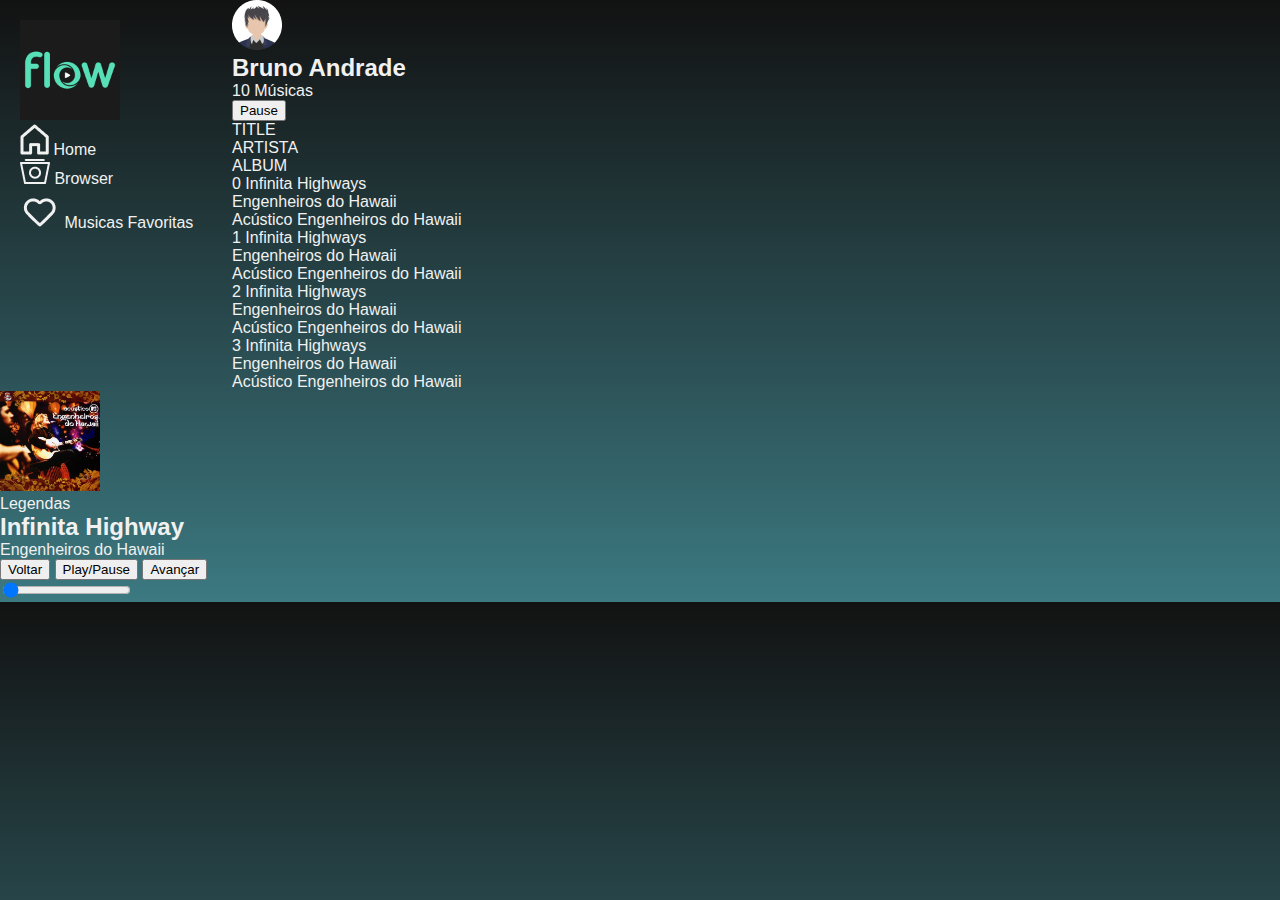
==== src/img/FLowfie.html @ 34af153f "Estilizando a classe style.css" ====
<!DOCTYPE html>
<!-- saved from url=(0074)file:///C:/Users/beman/VsCodeProjects/ProjetosGit/ProjetoSpotfy/index.html -->
<html lang="en"><head><meta http-equiv="Content-Type" content="text/html; charset=UTF-8">
    
    <meta http-equiv="X-UA-Compatible" content="IE=edge">
    <meta name="viewport" content="width=device-width, initial-scale=1.0">
    <title>FLowfie</title>

    <link rel="preconnect" href="https://fonts.googleapis.com/">
    <link rel="preconnect" href="https://fonts.gstatic.com/" crossorigin="">
    <link href="./FLowfie_files/css2" rel="stylesheet">

    <link rel="stylesheet" type="text/css" href="./FLowfie_files/style.css">
</head>
    <body> 
        <main>

            <!-- Menu de navegação-->
            <aside class="sideBarFlowfie">
                <!-- Logo -->
                <img src="./FLowfie_files/logo00.png" alt="Logo">
            
                <!-- Menu -->
                <nav class="menuDeNavegacao">   
                    <!-- Itens de Lista -->
                    <ul class="linksProgama">
                        <li>
                        <a href="https://www.linkedin.com/in/bruno-andrade-386b331b6/"></a>
                        <img src="./FLowfie_files/icone1.png" slt="Home"> Home<img>
                        </li>
                    
                        <li>
                        <a href="https://www.linkedin.com/in/bruno-andrade-386b331b6/"></a>
                        <img src="./FLowfie_files/icone2.png" slt="Home"> Browser 
                        </li>
                    
                        <li>
                        <a href="https://www.linkedin.com/in/bruno-andrade-386b331b6/"> </a>
                        <img src="./FLowfie_files/icone3.png" slt="Home"> Musicas Favoritas 
                        </li>
                    </ul>
                </nav>

            </aside>

            <!-- Seção de Lista de musicas -->
            <section class="SecaoMusicas">
                <!-- Cabeçalho da seção de musica-->
                <header class="Cabeçalho"> 
                    <div class="Perfil">
                        <img src="./FLowfie_files/user.png" alt="Usuário">
                        <h2>Bruno Andrade</h2>
                    </div>

                    <div class="qtdMusicas">
                        <p> 10 Músicas </p>
                    </div>
                </header>

                 <!-- Lista de musicas-->

            <div class="areListaMusicas">
                <!-- Botão de pause -->
                <button class="btnPause"> Pause </button>
                
                <!-- Cabeçalho das musicas-->
                <div class="descricaoMusicas">
                    <p> TITLE</p>
                    <p> ARTISTA </p>
                    <p> ALBUM</p>
                </div>

                <!-- Listas de musicas -->
                <ul class="ListadeMusicasDaDescricao">
                    <li>
                        <!-- Músicas -->
                        <p> 0 Infinita Highways</p>
                        <p> Engenheiros do Hawaii</p>
                        <p> Acústico Engenheiros do Hawaii</p>
                    </li>
                    <li>
                        <!-- Músicas -->
                        <p> 1 Infinita Highways</p>
                        <p> Engenheiros do Hawaii</p>
                        <p> Acústico Engenheiros do Hawaii</p>
                    </li>
                    <li>
                        <!-- Músicas -->
                        <p> 2 Infinita Highways</p>
                        <p> Engenheiros do Hawaii</p>
                        <p> Acústico Engenheiros do Hawaii</p>
                    </li>
                    <li>
                        <!-- Músicas -->
                        <p> 3 Infinita Highways</p>
                        <p> Engenheiros do Hawaii</p>
                        <p> Acústico Engenheiros do Hawaii</p>
                    </li>
                </ul>
            </div>


            </section>

            <!-- Player de musica -->
            <section class="playerDeMusica">

                <div class="musicaTocando">
                    <figure class="imagemDosAlbuns">
                        <img src="./FLowfie_files/capaDisco.jpg" alt="Album">
                        <figcaption> Legendas </figcaption>
                    </figure>

                    <h2> Infinita Highway </h2>
                    <p> Engenheiros do Hawaii </p> 

                </div>

                <div class="controladorMusicas">
                    <button id="voltarButton"> Voltar </button>
                    <button id="pausarplayButton"> Play/Pause </button>
                    <button id="avancarMusica"> Avançar </button>

                </div>

                <div class="volumeMusicas">
                    <input type="range" value="1" step="0.1">
                </div>


            </section>

        </main>

    
</body></html>
---- src/img/FLowfie_files/style.css ----
/* Estilos gerais */
Body, main, div, section, a, ul, li, img, figure, p, header, nav, h2 {
    margin: 0;
    padding: 0;
    text-decoration: none;
    box-sizing: border-box;
    outline: none;
    list-style: none;
}




body {
    font-family: 'Ubuntu', sans-serif;
    background: linear-gradient(0deg, #3c7981, #121212), #F1F1F1;
    color : #F1F1F1;

}
main {
    display: flex;
    flex-wrap: wrap;
}
.sideBarFlowfie{ 
    width:15%; 
    padding: 20px; 
    margin-bottom: 20px;
}
.sideBarFlowfie > img {
    width: 100px;
    height: 100px;;

}

.menuDeNavegacao{}

.linksProgama{}
.linksProgama > li {}
.linksProgama > li > a{}
.linksProgama > li > a > img{}

.SecaoMusicas{
    width:80%;
}
.Cabeçalho{}


.Perfil{}
.user > img{}
.user > h2{}


.qtdMusicas{}
.qtdMusicas > p{}

.areListaMusicas{}
.btnPause{}

.descricaoMusicas{}
.descricaoMusicas >  p{}

.ListadeMusicasDaDescricao{}
.ListadeMusicasDaDescricao > li{}
.ListadeMusicasDaDescricao > li > p{}

.playerDeMusica{
    width:100%;
}

.musicaTocando{
}

.imagemDosAlbuns{}
.imagemDosAlbuns > img{
    height:100px;
    width:100px;
}
.imagemDosAlbuns > figcaption{}

.musicaTocando > h2{}
.musicaTocando > p{}


.controladorMusicas{}
.controladorMusicas > button{}


#voltarButton{}
#pausarplayButton{}
#avancarMusica{}

.volumeMusicas{}
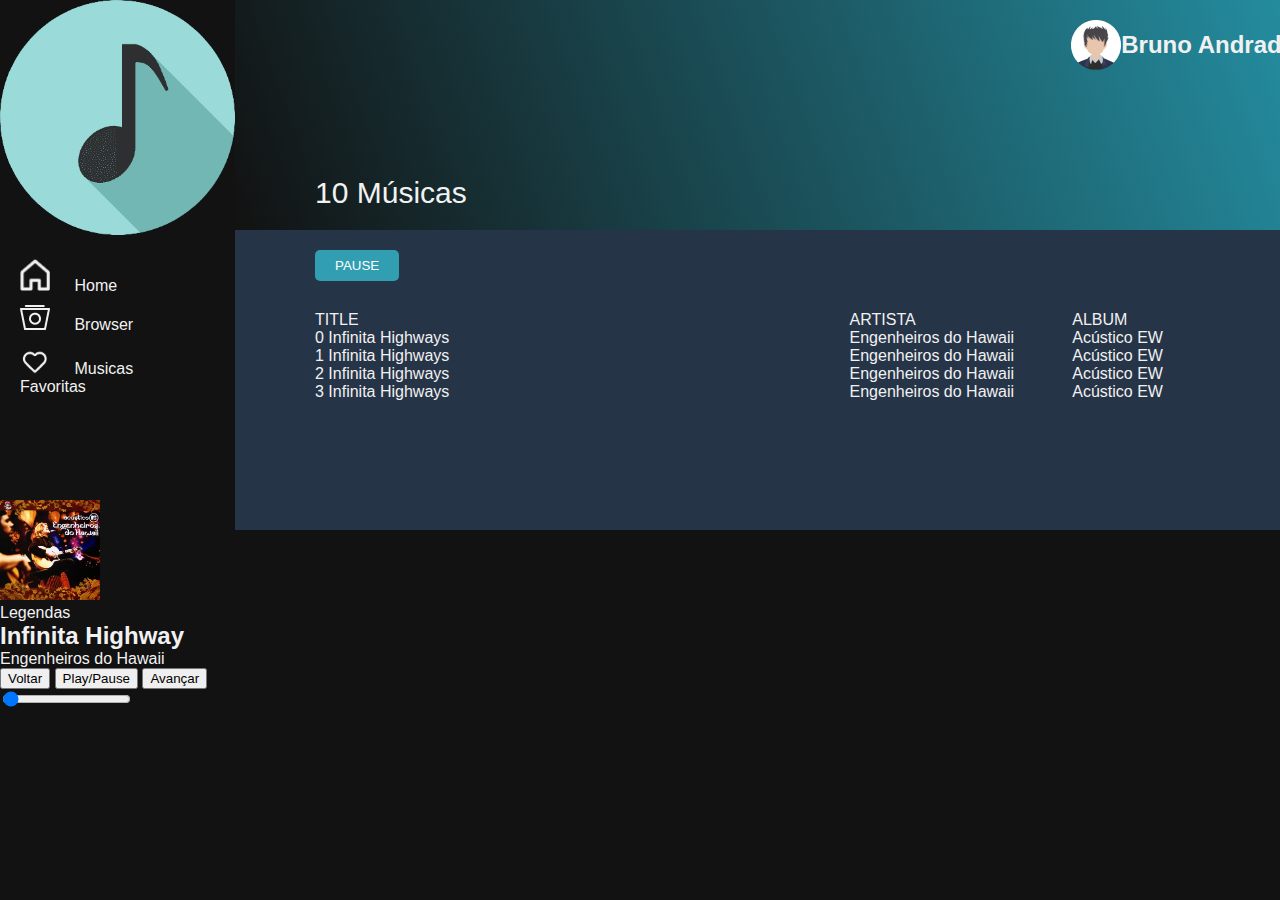
==== commit 3d231348: "Terminando a estilização do style.css" ====
--- a/src/img/FLowfie.html
+++ b/src/img/FLowfie.html
@@ -18,7 +18,7 @@
             <!-- Menu de navegação-->
             <aside class="sideBarFlowfie">
                 <!-- Logo -->
-                <img src="./FLowfie_files/logo00.png" alt="Logo">
+                <img src="./FLowfie_files/logoMusic.png" alt="Logo">
             
                 <!-- Menu -->
                 <nav class="menuDeNavegacao">   
@@ -31,12 +31,12 @@
                     
                         <li>
                         <a href="https://www.linkedin.com/in/bruno-andrade-386b331b6/"></a>
-                        <img src="./FLowfie_files/icone2.png" slt="Home"> Browser 
+                        <img src="./FLowfie_files/icone2.png" slt="Home"> Browser
                         </li>
                     
                         <li>
-                        <a href="https://www.linkedin.com/in/bruno-andrade-386b331b6/"> </a>
-                        <img src="./FLowfie_files/icone3.png" slt="Home"> Musicas Favoritas 
+                        <a href="https://www.linkedin.com/in/bruno-andrade-386b331b6/"></a>
+                        <img src="./FLowfie_files/icone3.png" slt="Home"> Musicas Favoritas
                         </li>
                     </ul>
                 </nav>
@@ -65,7 +65,7 @@
                 
                 <!-- Cabeçalho das musicas-->
                 <div class="descricaoMusicas">
-                    <p> TITLE</p>
+                    <p class="primeiroIten"> TITLE</p>
                     <p> ARTISTA </p>
                     <p> ALBUM</p>
                 </div>
@@ -74,27 +74,27 @@
                 <ul class="ListadeMusicasDaDescricao">
                     <li>
                         <!-- Músicas -->
-                        <p> 0 Infinita Highways</p>
+                        <p class="primeiroIten"> 0 Infinita Highways</p>
                         <p> Engenheiros do Hawaii</p>
-                        <p> Acústico Engenheiros do Hawaii</p>
+                        <p> Acústico EW</p>
                     </li>
                     <li>
                         <!-- Músicas -->
-                        <p> 1 Infinita Highways</p>
+                        <p class="primeiroIten"> 1 Infinita Highways</p>
                         <p> Engenheiros do Hawaii</p>
-                        <p> Acústico Engenheiros do Hawaii</p>
+                        <p> Acústico EW</p>
                     </li>
                     <li>
                         <!-- Músicas -->
-                        <p> 2 Infinita Highways</p>
+                        <p class="primeiroIten"> 2 Infinita Highways</p>
                         <p> Engenheiros do Hawaii</p>
-                        <p> Acústico Engenheiros do Hawaii</p>
+                        <p> Acústico EW</p>
                     </li>
                     <li>
                         <!-- Músicas -->
-                        <p> 3 Infinita Highways</p>
+                        <p class="primeiroIten"> 3 Infinita Highways</p>
                         <p> Engenheiros do Hawaii</p>
-                        <p> Acústico Engenheiros do Hawaii</p>
+                        <p> Acústico EW</p>
                     </li>
                 </ul>
             </div>
--- a/src/img/FLowfie_files/style.css
+++ b/src/img/FLowfie_files/style.css
@@ -14,7 +14,7 @@
 
 body {
     font-family: 'Ubuntu', sans-serif;
-    background: linear-gradient(0deg, #3c7981, #121212), #F1F1F1;
+    background: linear-gradient(20deg, #121212, #121212), #F1F1F1;
     color : #F1F1F1;
 
 }
@@ -23,46 +23,121 @@
     flex-wrap: wrap;
 }
 .sideBarFlowfie{ 
-    width:15%; 
+    height: 400px;
+    width: 235px;
+    
+}
+.sideBarFlowfie > nav{
+    margin: 0;
+    width:10%; 
     padding: 20px; 
-    margin-bottom: 20px;
+    margin-bottom: 30px;
 }
 .sideBarFlowfie > img {
-    width: 100px;
-    height: 100px;;
+    width: 235px;
+    height: 235px;
 
 }
 
 .menuDeNavegacao{}
 
-.linksProgama{}
-.linksProgama > li {}
-.linksProgama > li > a{}
-.linksProgama > li > a > img{}
+.linksProgama{
+    color: #F1F1F1;
+    width: 180px;
+    align-items: center;
+}
+.linksProgama > li {
+    margin-bottom: 10px;
+}
+.linksProgama > li > a{
+    color: #F1F1F1;
+    display: flex;
+}
+.linksProgama > li > img{
+    width: 30px;
+    margin-right: 20px;
+
+}
 
 .SecaoMusicas{
-    width:80%;
+    width:700px;
+    height: 500px;
 }
-.Cabeçalho{}
+.Cabeçalho{
+    background-image : url(C:/Users/beman/VsCodeProjects/ProjetosGit/ProjetoSpotfy/src/img/cabeçalho.jpg);
+    background: linear-gradient(250deg, #2596aa, #121212), #F1F1F1;
+    width: 1140px;
+    background-size: cover; 
+    background-position: center;
+    background-repeat: no-repeat;
+    height: 230px;
+    position: relative;
+    padding: 20px 80px;
+}
 
 
-.Perfil{}
-.user > img{}
-.user > h2{}
+.Perfil{
+    display: flex;
+    align-items: center;
+    float: right;
 
 
-.qtdMusicas{}
-.qtdMusicas > p{}
+}
+.user > img{
+    max-width: 20px;
+}
+.user > h2{
+    font-weight: lighter;
+}
 
-.areListaMusicas{}
-.btnPause{}
 
-.descricaoMusicas{}
-.descricaoMusicas >  p{}
+.qtdMusicas{
+    position: absolute;
+    left: 0;
+    bottom: 0;
+    padding: 20px 80px;
+}
+.qtdMusicas > p{
+    font-size: 30px;
+    font-weight: 300px;
+}
+
+.areListaMusicas{
+    padding: 20px 80px;
+    background: rgba(38, 52, 73, 0.993);
+    width: 1140px;;
+    height: 300px;
+}
+.btnPause{
+    background-color: rgb(49, 158, 177);
+    color: white;
+    border: none;
+    text-transform: uppercase;
+    border-radius: 5px;
+    padding: 8px 20px;
+    margin-bottom: 30px;
+}
+
+.descricaoMusicas{
+    display: flex;
+}
+.descricaoMusicas > .primeiroIten{
+    width: 60%; 
+}
+.descricaoMusicas > p{
+    width: 25%;
+}
 
 .ListadeMusicasDaDescricao{}
-.ListadeMusicasDaDescricao > li{}
-.ListadeMusicasDaDescricao > li > p{}
+.ListadeMusicasDaDescricao > li{
+    display: flex;
+}
+.ListadeMusicasDaDescricao > li > .primeiroIten{
+    width: 60%;
+}
+.ListadeMusicasDaDescricao > li > p{
+    width: 25%;
+}
 
 .playerDeMusica{
     width:100%;
